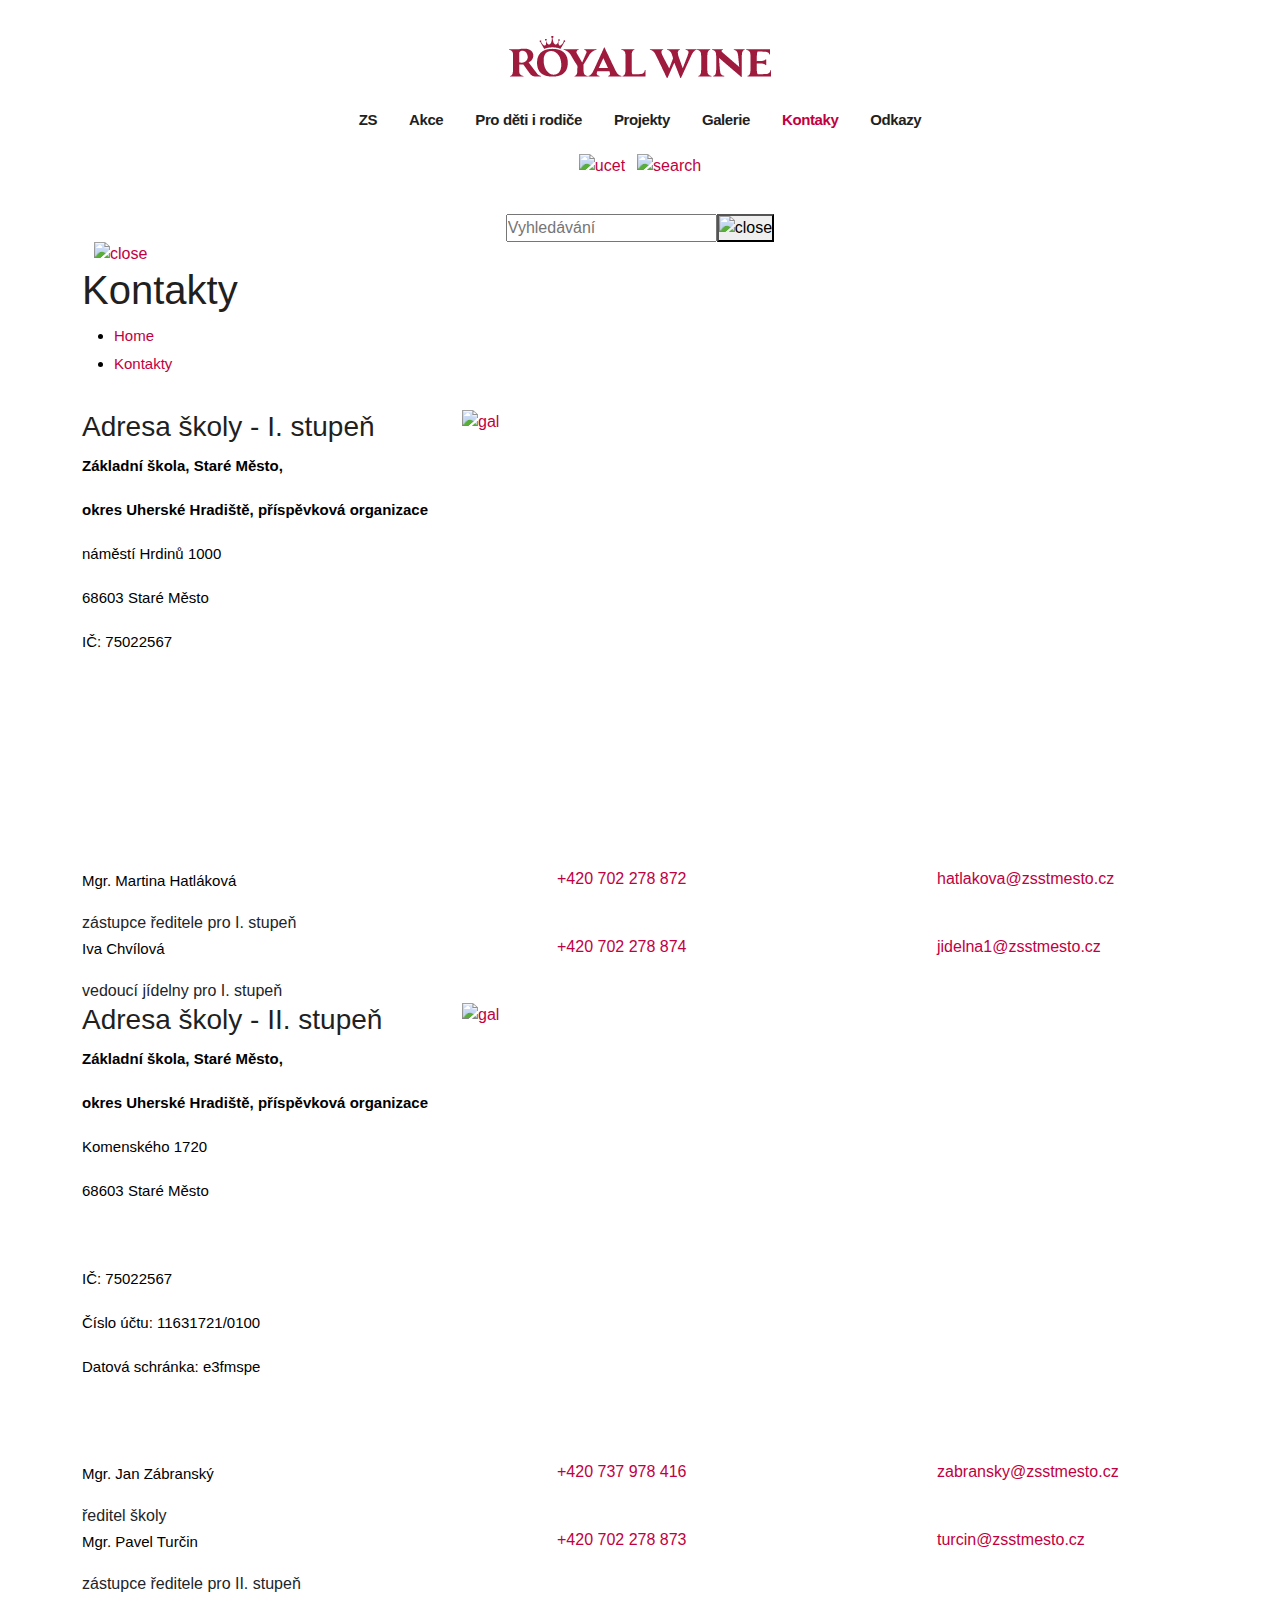
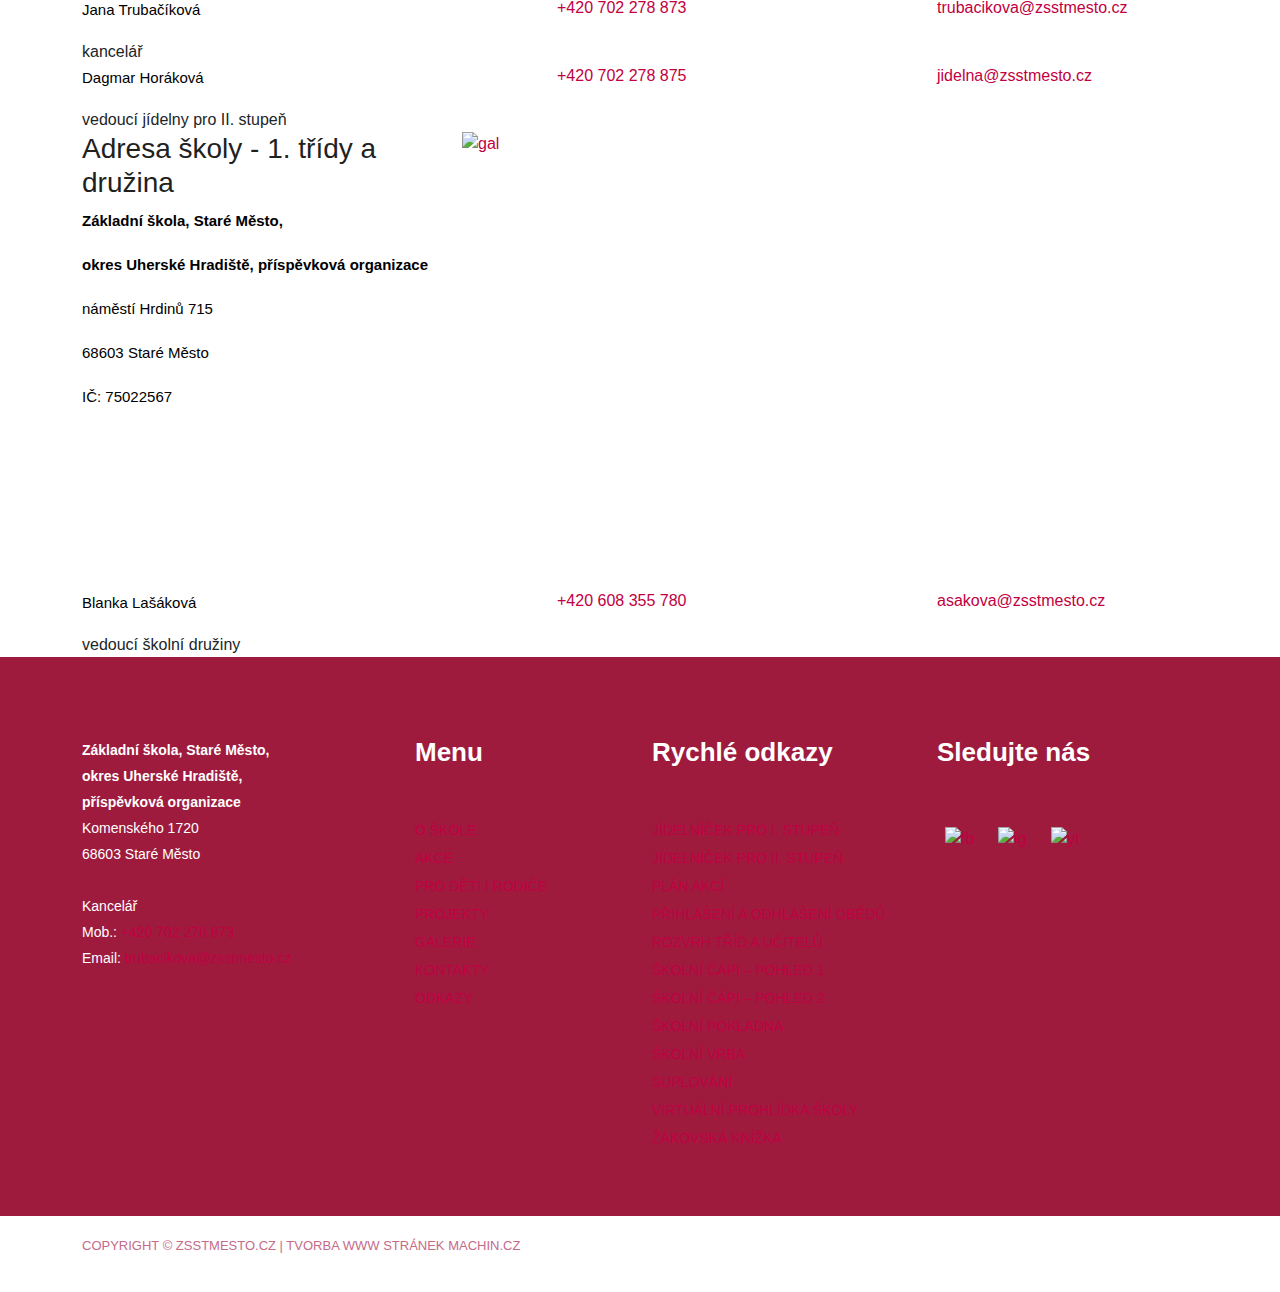
==== contacts.html @ 5ca16a4a "homepage finished" ====
<!DOCTYPE html>
<html lang="cs">
<head>
    <!-- DEFAULTS -->
    <meta charset="UTF-8">
    <meta name="viewport" content="width=device-width, initial-scale=1.0">
    <title>Základní škola Staré Město</title>
    <!-- FONTS -->
    <link rel="preconnect" href="https://fonts.googleapis.com">
    <link rel="preconnect" href="https://fonts.gstatic.com" crossorigin>
    <link href="https://fonts.googleapis.com/css2?family=Lexend+Deca:wght@300;400;500;600;700;800&display=swap" rel="stylesheet">
    <!-- STYLE -->
    <link rel="stylesheet" href="css/bootstrap.min.css">
    <link rel="stylesheet" href="css/owl.carousel.min.css">
    <link rel="stylesheet" href="css/owl.theme.default.min.css">
    <link rel="stylesheet" href="css/fancybox.css"> 
    <link rel="stylesheet" href="scss/main.css">
    <link rel="stylesheet" href="css/style.css">
</head>
<body>

    <div class="header position-relative">
        <div class="container">
            <nav class="header-nav navbar navbar-expand-lg navbar-light">
                <a class="header-logo" href="#">
                    <img src="img/logo.png" alt="logo" class="img-fluid">
                </a>
                <button class="navbar-toggler" type="button" data-bs-toggle="collapse" data-bs-target="#nav" aria-controls="nav" aria-expanded="false" aria-label="Toggle navigation">
                    <span class="navbar-toggler-icon"></span>
                </button>
                <div class="collapse navbar-collapse" id="nav">
                    <ul class="navbar-nav">
                        <li class="nav-item">
                            <a class="nav-link" href="#">ZS</a>
                        </li>
                        <li class="nav-item">
                            <a class="nav-link" href="#">Akce</a>
                        </li>
                        <li class="nav-item dropdown-hover">
                            <a class="nav-link" href="#">Pro děti i rodiče</a>
                            <div class="dropdown-hover-menu">
                                <div class="position-relative d-flex flex-column">
                                    <a class="dropdown-hover-item" href="#">Připravované akce</a>
                                    <a class="dropdown-hover-item" href="#">Informace a formuláře</a>
                                    <a class="dropdown-hover-item" href="#">Rozvrhy a suplování</a>
                                    <a class="dropdown-hover-item" href="#">Časopis</a>    
                                </div>
                            </div>
                        </li>
                        <li class="nav-item">
                            <a class="nav-link" href="#">Projekty</a>
                        </li>
                        <li class="nav-item">
                            <a class="nav-link" href="#">Galerie</a>
                        </li>
                        <li class="nav-item active">
                            <a class="nav-link" href="#">Kontaky</a>
                        </li>
                        <li class="nav-item">
                            <a class="nav-link" href="#">Odkazy</a>
                        </li>
                        <li class="nav-item header-buttons d-lg-none">
                            <div class="d-flex m-auto">
                                <a href="#" class="header-buttons-item">
                                    <img src="img/icon-account-red.png" alt="ucet">
                                </a>
                                <a href="#" class="header-buttons-item">
                                    <img src="img/icon-search-red.png" alt="search">
                                </a>
                            </div>
                        </li>
                    </ul>
                </div>
                <div class="header-buttons d-none d-lg-block">
                    <div class="d-flex">
                        <a href="#" class="header-buttons-item">
                            <img src="img/icon-account-red.png" alt="ucet">
                        </a>
                        <a href="#" class="header-buttons-item">
                            <img src="img/icon-search-red.png" alt="search">
                        </a>
                    </div>
                </div>
            </nav>
            <div class="header-search">
                <div class="container">
                    <div class="w-fit m-auto d-flex">
                        <input type="text" class="header-search-input" placeholder="Vyhledávání">
                        <button class="header-search-submit"><img src="img/icon-search-red.png" alt="close"></button>  
                    </div>
                    <a href="#" class="header-search-close"><img src="img/icon-close-red.png" alt="close"></a>
                </div>
            </div>
        </div>
    </div>

    <div class="breadcrumb">
        <div class="container">
            <h1>Kontakty</h1>
            <ul>
                <li>
                    <a href="">Home</a>
                </li>
                <li>
                    <a href="">Kontakty</a>
                </li>
            </ul>    
        </div>
    </div>

    <div class="subpage p-0">
        <div class="contacts">
            <div class="contacts-box contacts-box-header">
                <div class="container">
                    <div class="row">
                        <div class="col-12 col-md-6 col-xl-4">
                            <h3>Adresa školy - I. stupeň</h3>
                            <p><b>Základní škola, Staré Město,</b></p>
                            <p><b>okres Uherské Hradiště, příspěvková organizace</b></p>
                            <p>náměstí Hrdinů 1000</p>
                            <p>68603 Staré Město</p>
                            <p>IČ: 75022567</p>
                        </div>
                        <div class="col-12 col-md-6 col-xl-4 mt-5 mt-md-0">
                            <a href="img/header-photo3.png" data-fancybox="homepage-gal" class="fancybox">
                                <img src="img/header-photo3.png" alt="gal" class="img-fluid">
                            </a>
                        </div>
                        <div class="col-12 col-xl-4 mt-4 mt-md-5 mt-xl-0">
                            <iframe src="https://www.google.com/maps/embed?pb=!1m18!1m12!1m3!1d2614.195113807264!2d17.465346915681632!3d49.0639257793082!2m3!1f0!2f0!3f0!3m2!1i1024!2i768!4f13.1!3m3!1m2!1s0x47131448e5615b4f%3A0x594d635f7e4efd0b!2sRostislavova+1265%2C+686+01+Uhersk%C3%A9+Hradi%C5%A1t%C4%9B!5e0!3m2!1scs!2scz!4v1490945412291" width="100%" height="450" frameborder="0" style="border:0" allowfullscreen></iframe>
                        </div>
                    </div>
                </div>
            </div>
            <div class="contacts-box contacts-box-body">
                <div class="container">
                    <div class="contacts-box-contact">
                        <div class="row">
                            <div class="col-12 col-xl-5 mb-1 mb-xl-0">
                                <p>Mgr. Martina Hatláková</p>
                                <span>zástupce ředitele pro I. stupeň</span>    
                            </div>
                            <div class="col-12 col-xl-4">
                                <a href="#" class="contacts-box-tel">+420 702 278 872</a>
                            </div>
                            <div class="col-12 col-xl-3">
                                <a href="#" class="contacts-box-mail">hatlakova@zsstmesto.cz</a>
                            </div>
                        </div>    
                    </div>
                    <div class="contacts-box-contact">
                        <div class="row">
                            <div class="col-12 col-xl-5 mb-1 mb-xl-0">
                                <p>Iva Chvílová</p>
                                <span>vedoucí jídelny pro I. stupeň</span>    
                            </div>
                            <div class="col-12 col-xl-4">
                                <a href="#" class="contacts-box-tel">+420 702 278 874</a>
                            </div>
                            <div class="col-12 col-xl-3">
                                <a href="#" class="contacts-box-mail">jidelna1@zsstmesto.cz</a>
                            </div>
                        </div>    
                    </div>
                </div>
            </div>
            <div class="contacts-box contacts-box-header">
                <div class="container">
                    <div class="row">
                        <div class="col-12 col-md-6 col-xl-4">
                            <h3>Adresa školy - II. stupeň</h3>
                            <p><b>Základní škola, Staré Město,</b></p>
                            <p><b>okres Uherské Hradiště, příspěvková organizace</b></p>
                            <p>Komenského 1720</p>
                            <p>68603 Staré Město</p>
                            <p>&nbsp;</p>
                            <p>IČ: 75022567</p>
                            <p>Číslo účtu: 11631721/0100</p>
                            <p>Datová schránka: e3fmspe</p>
                        </div>
                        <div class="col-12 col-md-6 col-xl-4 mt-5 mt-md-0">
                            <a href="img/header-photo1.png" data-fancybox="homepage-gal" class="fancybox">
                                <img src="img/header-photo1.png" alt="gal" class="img-fluid">
                            </a>
                        </div>
                        <div class="col-12 col-xl-4 mt-4 mt-md-5 mt-xl-0">
                            <iframe src="https://www.google.com/maps/embed?pb=!1m18!1m12!1m3!1d2614.195113807264!2d17.465346915681632!3d49.0639257793082!2m3!1f0!2f0!3f0!3m2!1i1024!2i768!4f13.1!3m3!1m2!1s0x47131448e5615b4f%3A0x594d635f7e4efd0b!2sRostislavova+1265%2C+686+01+Uhersk%C3%A9+Hradi%C5%A1t%C4%9B!5e0!3m2!1scs!2scz!4v1490945412291" width="100%" height="450" frameborder="0" style="border:0" allowfullscreen></iframe>
                        </div>
                    </div>
                </div>
            </div>
            <div class="contacts-box contacts-box-body">
                <div class="container">
                    <div class="contacts-box-contact">
                        <div class="row">
                            <div class="col-12 col-xl-5 mb-1 mb-xl-0">
                                <p>Mgr. Jan Zábranský</p>
                                <span>ředitel školy</span>    
                            </div>
                            <div class="col-12 col-xl-4">
                                <a href="#" class="contacts-box-tel">+420 737 978 416</a>
                            </div>
                            <div class="col-12 col-xl-3">
                                <a href="#" class="contacts-box-mail">zabransky@zsstmesto.cz</a>
                            </div>
                        </div>    
                    </div>
                    <div class="contacts-box-contact">
                        <div class="row">
                            <div class="col-12 col-xl-5 mb-1 mb-xl-0">
                                <p>Mgr. Pavel Turčin</p>
                                <span>zástupce ředitele pro II. stupeň</span>    
                            </div>
                            <div class="col-12 col-xl-4">
                                <a href="#" class="contacts-box-tel">+420 702 278 873</a>
                            </div>
                            <div class="col-12 col-xl-3">
                                <a href="#" class="contacts-box-mail">turcin@zsstmesto.cz</a>
                            </div>
                        </div>    
                    </div>
                    <div class="contacts-box-contact">
                        <div class="row">
                            <div class="col-12 col-xl-5 mb-1 mb-xl-0">
                                <p>Jana Trubačíková</p>
                                <span>kancelář</span>    
                            </div>
                            <div class="col-12 col-xl-4">
                                <a href="#" class="contacts-box-tel">+420 702 278 873</a>
                            </div>
                            <div class="col-12 col-xl-3">
                                <a href="#" class="contacts-box-mail">trubacikova@zsstmesto.cz</a>
                            </div>
                        </div>    
                    </div>
                    <div class="contacts-box-contact">
                        <div class="row">
                            <div class="col-12 col-xl-5 mb-1 mb-xl-0">
                                <p>Dagmar Horáková</p>
                                <span>vedoucí jídelny pro II. stupeň</span>    
                            </div>
                            <div class="col-12 col-xl-4">
                                <a href="#" class="contacts-box-tel">+420 702 278 875</a>
                            </div>
                            <div class="col-12 col-xl-3">
                                <a href="#" class="contacts-box-mail">jidelna@zsstmesto.cz</a>
                            </div>
                        </div>    
                    </div>
                </div>
            </div>
            <div class="contacts-box contacts-box-header">
                <div class="container">
                    <div class="row">
                        <div class="col-12 col-md-6 col-xl-4">
                            <h3>Adresa školy - 1. třídy a družina</h3>
                            <p><b>Základní škola, Staré Město,</b></p>
                            <p><b>okres Uherské Hradiště, příspěvková organizace</b></p>
                            <p>náměstí Hrdinů 715</p>
                            <p>68603 Staré Město</p>
                            <p>IČ: 75022567</p>
                        </div>
                        <div class="col-12 col-md-6 col-xl-4 mt-5 mt-md-0">
                            <a href="img/header-photo2.png" data-fancybox="homepage-gal" class="fancybox">
                                <img src="img/header-photo2.png" alt="gal" class="img-fluid">
                            </a>
                        </div>
                        <div class="col-12 col-xl-4 mt-4 mt-md-5 mt-xl-0">
                            <iframe src="https://www.google.com/maps/embed?pb=!1m18!1m12!1m3!1d2614.195113807264!2d17.465346915681632!3d49.0639257793082!2m3!1f0!2f0!3f0!3m2!1i1024!2i768!4f13.1!3m3!1m2!1s0x47131448e5615b4f%3A0x594d635f7e4efd0b!2sRostislavova+1265%2C+686+01+Uhersk%C3%A9+Hradi%C5%A1t%C4%9B!5e0!3m2!1scs!2scz!4v1490945412291" width="100%" height="450" frameborder="0" style="border:0" allowfullscreen></iframe>
                        </div>
                    </div>
                </div>
            </div>
            <div class="contacts-box contacts-box-body">
                <div class="container">
                    <div class="contacts-box-contact">
                        <div class="row">
                            <div class="col-12 col-xl-5 mb-1 mb-xl-0">
                                <p>Blanka Lašáková</p>
                                <span>vedoucí školní družiny</span>    
                            </div>
                            <div class="col-12 col-xl-4">
                                <a href="#" class="contacts-box-tel">+420 608 355 780</a>
                            </div>
                            <div class="col-12 col-xl-3">
                                <a href="#" class="contacts-box-mail">asakova@zsstmesto.cz</a>
                            </div>
                        </div>    
                    </div>
                </div>
            </div>
        </div>
    </div>

    <div class="footer">
        <div class="container">
            <div class="row">
                <div class="col-12 col-md-6 col-xl-3">
                    <div class="footer-address">
                        <div class="footer-address-pin">
                            <p><strong>Základní škola, Staré Město,</strong></p>
                            <p><strong>okres Uherské Hradiště, </strong></p>
                            <p><strong>příspěvková organizace</strong></p>
                            <p>Komenského 1720</p>
                            <p>68603 Staré Město</p>
                            <p>&nbsp;</p>
                            <p>Kancelář</p>
                        </div>
                        <div class="footer-address-tel">
                            <p>Mob.: <a href="#">+420 702 278 873</a></p>
                        </div>
                        <div class="footer-address-mail">
                            <p>Email: <a href="#">trubacikova@zsstmesto.cz</a></p>
                        </div>
                    </div>
                </div>
                <div class="col-12 col-md-6 col-xl-3 mt-5 mt-md-0">
                    <div class="footer-menu ps-xl-5">
                        <h3>Menu</h3>
                        <ul>
                            <li>
                                <a href="#">O ŠKOLE</a>
                            </li>
                            <li>
                                <a href="#">AKCE</a>
                            </li>
                            <li>
                                <a href="#">PRO DĚTI I RODIČE</a>
                            </li>
                            <li>
                                <a href="#">PROJEKTY</a>
                            </li>
                            <li>
                                <a href="#">GALERIE</a>
                            </li>
                            <li>
                                <a href="#">KONTAKTY</a>
                            </li>
                            <li>
                                <a href="#">ODKAZY</a>
                            </li>
                        </ul>
                    </div>
                </div>
                <div class="col-12 col-md-6 col-xl-3 mt-5 mt-xl-0">
                    <div class="footer-menu">
                        <h3>Rychlé odkazy</h3>
                        <ul>
                            <li>
                                <a href="#">Jídelníček pro I. stupeň</a>
                            </li>
                            <li>
                                <a href="#">Jídelníček pro II. stupeň</a>
                            </li>
                            <li>
                                <a href="#">Plán akcí</a>
                            </li>
                            <li>
                                <a href="#">Přihlášení a odhlášení obědů</a>
                            </li>
                            <li>
                                <a href="#">Rozvrh tříd a učitelů</a>
                            </li>
                            <li>
                                <a href="#">Školní čápi – pohled 1</a>
                            </li>
                            <li>
                                <a href="#">Školní čápi – pohled 2</a>
                            </li>
                            <li>
                                <a href="#">Školní pokladna</a>
                            </li>
                            <li>
                                <a href="#">Školní vrba</a>
                            </li>
                            <li>
                                <a href="#">Suplování</a>
                            </li>
                            <li>
                                <a href="#">Virtuální prohlídka školy</a>
                            </li>
                            <li>
                                <a href="#">Žákovská knížka</a>
                            </li>
                        </ul>
                    </div>
                </div>
                <div class="col-12 col-md-6 col-xl-3 mt-5 mt-xl-0">
                    <h3>Sledujte nás</h3>
                    <div class="footer-socials">
                        <a href="#">
                            <img src="img/icon-facebook-red.png" alt="fb">
                        </a>
                        <a href="#">
                            <img src="img/icon-twitter-red.png" alt="ig">
                        </a>
                        <a href="#">
                            <img src="img/icon-youtube-red.png" alt="yt">
                        </a>
                    </div>    
                </div>
            </div>
        </div>
    </div>

    <div class="copyright">
        <div class="container">
            <p>COPYRIGHT © zsstmesto.cz | TVORBA WWW STRÁNEK <a href="https://machin.cz/">MACHIN.CZ</a></p>
        </div>
    </div>
    
    <script src="js/jquery-3.6.1.min.js"></script>
    <script src="js/popper.min.js"></script>
    <script src="js/bootstrap.min.js"></script>
    <script src="js/fancybox.umd.js"></script>
    <script src="js/owl.carousel.min.js"></script>
    <script src="js/javascript.js"></script>
</body>
</html>
---- scss/main.css ----
* {
  font-family: 'Poppins', sans-serif;
  box-sizing: border-box;
  margin: 0;
  padding: 0;
}

html, body {
  height: 100%;
}

img, picture, video, canvas, svg {
  display: block;
  max-width: 100%;
  height: auto;
}

body {
  overflow-x: hidden;
}

body {
  background-color: #fff;
}

a {
  text-decoration: none;
  color: #c10041;
}

a:hover {
  text-decoration: underline;
  color: #c10041;
}

h1, h2, h3, h4, h5, h6 {
  color: #221f1f;
}

p, ul, ol {
  color: #000;
  font-size: 15px;
  line-height: 28px;
  font-weight: 400;
}

input, textarea {
  outline: none;
  box-shadow: none;
}

.w-fit {
  width: fit-content;
  width: -moz-fit-content;
}

.navbar-toggler {
  border: none !important;
  box-shadow: none !important;
  outline: none !important;
}

.owl-carousel .owl-nav button {
  background: none !important;
  border: none !important;
  box-shadow: none !important;
  outline: none !important;
}

.header {
  background-color: #fff;
}

@media (min-width: 1600px) {
  .header-logo {
    margin-right: 2rem;
  }
}

@media (max-width: 1600px) {
  .header-logo {
    margin-bottom: .5rem;
  }
}

.header-nav {
  padding: 2.25rem 0;
  width: 100%;
}

@media (max-width: 1600px) {
  .header-nav {
    flex-wrap: wrap;
    display: flex;
    justify-content: center;
    align-items: center;
  }
}

@media (max-width: 993px) {
  .header-nav {
    justify-content: space-between;
  }
}

@media (max-width: 576px) {
  .header-nav {
    padding: 1rem 0;
  }
}

@media (max-width: 993px) {
  .header .navbar-toggler {
    padding-right: 0;
  }
}

.header #nav .navbar-nav {
  margin: 0 0 0 auto;
  display: flex;
  justify-content: flex-end;
  flex-wrap: wrap;
  align-items: center;
}

@media (max-width: 1600px) {
  .header #nav .navbar-nav {
    margin: 0 auto;
  }
}

@media (max-width: 993px) {
  .header #nav .navbar-nav {
    text-align: center;
  }
}

@media (max-width: 768px) {
  .header #nav .nav-item {
    width: 100%;
  }
}

.header #nav .nav-item .dropdown-hover {
  position: relative;
}

.header #nav .nav-item .dropdown-hover-menu {
  position: absolute;
  display: none;
  z-index: 1000;
  margin-left: 1rem;
  padding-top: .5rem;
}

@media (max-width: 993px) {
  .header #nav .nav-item .dropdown-hover-menu {
    margin-left: 0;
    margin-bottom: .5rem;
  }
}

.header #nav .nav-item .dropdown-hover-menu > div {
  padding: 1.5rem 1.75rem;
  background-color: #f5f5f5;
}

.header #nav .nav-item .dropdown-hover-menu > div::before {
  content: "";
  background-image: url("../img/dropdown-triangle.png");
  background-repeat: no-repeat;
  background-position: center center;
  width: 21px;
  height: 11px;
  position: absolute;
  display: block;
  top: -11px;
  left: 10px;
}

@media (max-width: 993px) {
  .header #nav .nav-item .dropdown-hover-menu > div::before {
    left: 50%;
    transform: translateX(-50%);
  }
}

@media (max-width: 993px) {
  .header #nav .nav-item .dropdown-hover-menu {
    position: unset;
    text-align: center;
  }
}

.header #nav .nav-item .dropdown-hover-item {
  color: #221f1f;
  transition-duration: 0.1s;
  font-size: 14px;
  font-weight: 600;
}

.header #nav .nav-item .dropdown-hover-item:hover {
  color: #c10041;
  text-decoration: none;
}

@media (max-width: 993px) {
  .header #nav .nav-item .dropdown-hover-item {
    line-height: 32px;
  }
}

.header #nav .nav-item .nav-link {
  color: #221f1f;
  font-size: 15px;
  font-weight: 700;
  padding: 0.5rem 1rem;
  text-decoration: none;
  letter-spacing: -0.025rem;
}

@media (max-width: 993px) {
  .header #nav .nav-item .nav-link {
    margin-right: 0;
    padding: 0.4rem 0;
  }
}

.header #nav .nav-item.active .nav-link, .header #nav .nav-item .nav-link:hover {
  color: #c10041;
}

.header #nav .nav-item.header__button {
  display: none;
}

.header #nav .nav-item.header__button a {
  width: 100%;
}

@media (max-width: 1600px) {
  .header #nav .nav-item.header__button {
    display: block;
  }
}

.header #nav .nav-item.header__contact {
  display: none;
}

@media (max-width: 993px) {
  .header #nav .nav-item.header__contact {
    display: flex;
  }
}

@media (max-width: 1600px) {
  .header #nav {
    padding-left: 0rem;
    padding: 0.75rem 0;
    width: 100%;
    justify-content: center;
  }
}

@media (max-width: 993px) {
  .header #nav {
    padding: 1.25rem 0;
  }
}

.header-contact {
  display: flex;
  align-items: center;
  margin-right: 3rem;
}

.header-contact-icon {
  background-color: #c10041;
  border-radius: 50%;
  aspect-ratio: 1/1;
  width: 45px;
  display: flex;
  justify-content: center;
  align-items: center;
  margin-right: 1rem;
  height: 100%;
}

.header-contact-tel {
  color: #000;
  font-size: 18px;
  font-weight: 700;
  display: block;
  text-align: left;
  line-height: 26px;
}

.header-contact-tel:hover {
  color: #000;
}

.header-contact-mail {
  font-size: 14px;
  display: block;
  color: #9e1b3e;
  text-transform: uppercase;
  font-weight: 500;
  line-height: 26px;
}

@media (max-width: 576px) {
  .header-contact {
    margin-right: 0;
    margin-bottom: 1rem;
  }
}

.header-buttons {
  white-space: nowrap;
  margin-left: 3rem;
}

@media (max-width: 1600px) {
  .header-buttons {
    margin-left: 0;
  }
}

@media (max-width: 993px) {
  .header-buttons {
    margin-top: 1.5rem;
  }
  .header-buttons > div {
    justify-content: center;
  }
}

.header-buttons-item {
  transition-duration: 0.1s;
}

.header-buttons-item:not(:last-child) {
  margin-right: 0.75rem;
}

.header__contact {
  display: flex;
  justify-content: center;
  align-items: flex-start;
  flex-direction: column;
  padding: 0.25rem 0;
}

.header__contact-title {
  color: #000;
  font-size: 13px;
  font-weight: 500;
}

.header__contact-phone {
  font-weight: 600;
  font-size: 16px;
  color: #c10041;
}

@media (max-width: 993px) {
  .header__contact {
    margin: .5rem 0 0 0;
    padding: 0;
  }
}

.header__subpage {
  background-image: url("../img/subpage-bg.png");
  background-position: center center;
  background-repeat: no-repeat;
  background-size: cover;
}

.header__breadcrumb {
  background-image: url("../img/bg-subpage.png");
  background-repeat: no-repeat;
  background-size: cover;
  padding: 2.5rem 0 6rem;
}

@media (max-width: 576px) {
  .header__breadcrumb {
    background-image: url("../img/bg-subpageMobile.png");
    background-repeat: no-repeat;
    background-size: cover;
    padding: 2.5rem 0 2.5rem;
  }
}

.header__breadcrumb h1 {
  font-size: 24px;
  font-weight: 600;
  letter-spacing: -0.5px;
  color: #fff;
  text-align: center;
}

@media (min-width: 576px) {
  .header__breadcrumb h1 {
    display: none;
  }
}

.header__breadcrumb ul {
  display: flex;
  justify-content: flex-start;
  list-style: none;
  width: fit-content;
  width: -moz-fit-content;
}

@media (max-width: 576px) {
  .header__breadcrumb ul {
    display: none;
  }
}

.header__breadcrumb ul li a {
  font-weight: 400;
  font-size: 13px;
  color: #fff;
}

.header__breadcrumb ul li:not(:last-of-type) a {
  background-image: url("../img/arrow-breadcrumb.png");
  padding-right: 2.25rem;
  background-repeat: no-repeat;
  background-position: right 8px center;
}

.header__breadcrumb ul li:last-of-type a {
  font-weight: 500;
}

.button-grey {
  display: block;
  border-radius: 25px;
  border: 2px solid #efefef;
  background-color: #efefef;
  color: #221f1f;
  font-size: 14px;
  font-weight: 600;
  padding: 0.75rem 1.5rem 0.75rem 1.5rem;
  width: fit-content;
  width: -moz-fit-content;
  transition-duration: 0.1s;
}

.button-grey:hover {
  background-color: #fff;
  text-decoration: none;
}

.button-arrow-pink {
  padding: 0.75rem 4rem 0.75rem 1.5rem;
  background-image: url("../img/arrow-right-pink.png");
  background-repeat: no-repeat;
  background-position: right 1.5rem center;
}

.button-grey-bordered {
  display: block;
  border-radius: 25px;
  border: 2px solid #fff;
  color: #fff;
  background-color: transparent;
  font-size: 14px;
  font-weight: 600;
  padding: 0.95rem 1.5rem;
  width: fit-content;
  width: -moz-fit-content;
}

.button-grey-bordered:hover {
  background-color: #fff;
  color: #c10041;
  text-decoration: none;
}

.button-red {
  display: block;
  border-radius: 25px;
  border: 2px solid #c10041;
  color: #fff;
  background-color: #c10041;
  font-size: 14px;
  font-weight: 500;
  padding: 0.75rem 1.5rem 0.75rem 1.5rem;
  width: fit-content;
  width: -moz-fit-content;
  transition-duration: 0.1s;
}

.button-red:hover {
  background-color: #fff;
  color: #c10041;
  text-decoration: none;
}

.button-arrow-red {
  padding: 0.75rem 5.25rem 0.75rem 1.5rem;
  background-image: url("../img/arrow-rightLong-white.png");
  background-repeat: no-repeat;
  background-position: right 1.5rem center;
}

.button-arrow-red:hover {
  background-image: url("../img/arrow-rightLong-darkRed.png");
}

.button-red-default:hover {
  background-color: #c10041;
  color: #fff;
  background-image: url("../img/arrow-rightLong-white.png");
  padding: 0.75rem 6rem 0.75rem 1.5rem;
}

@media (max-width: 768px) {
  .button-white {
    margin: 0 auto;
  }
}

.banner {
  background-repeat: no-repeat;
  background-size: cover;
}

.banner .owl-item img {
  filter: brightness(0.9);
}

@media (max-width: 1200px) {
  .banner .owl-item img {
    height: 450px;
    object-fit: cover;
  }
}

.banner-text {
  position: absolute;
  top: 0;
  bottom: 0;
  left: 0;
  right: 0;
  width: 100%;
  z-index: 99999;
  height: 100%;
  display: flex;
  flex-direction: column;
  justify-content: center;
}

.banner-text h2 {
  color: #fff;
  text-transform: uppercase;
  font-size: 60px;
  font-weight: 600;
  margin-bottom: 2rem;
}

@media (max-width: 1200px) {
  .banner-text h2 {
    font-size: 48px;
    margin-bottom: 1.25rem;
  }
}

@media (max-width: 768px) {
  .banner-text h2 {
    font-size: 34px;
    margin-bottom: 1rem;
  }
}

.banner-text p {
  font-size: 19px;
  line-height: 30px;
  color: #fff;
  max-width: 70%;
  margin-bottom: 0rem;
  font-weight: 400;
}

@media (max-width: 993px) {
  .banner-text p {
    font-size: 17px;
    line-height: 28px;
    max-width: 100%;
  }
}

.banner-text a {
  margin-top: 3rem;
}

@media (max-width: 1200px) {
  .banner-text a {
    margin-top: 2rem;
  }
}

.section {
  padding: 6.25rem 0 7.25rem;
}

@media (max-width: 993px) {
  .section {
    padding: 4rem 0 4rem;
  }
}

@media (max-width: 768px) {
  .section {
    padding: 3rem 0 3rem;
  }
}

.section-title {
  margin-bottom: 4.75rem;
}

@media (max-width: 768px) {
  .section-title {
    margin-bottom: 3rem;
  }
}

.section-title h2 {
  font-size: 36px;
  line-height: 60px;
  font-weight: 600;
  margin-bottom: 0rem;
  text-align: center;
}

@media (max-width: 576px) {
  .section-title h2 {
    margin-bottom: 1rem !important;
  }
}

@media (max-width: 768px) {
  .services-content .col-12:last-child > div {
    margin-bottom: 0;
  }
}

.services-content {
  margin: 0 10rem;
}

@media (max-width: 1600px) {
  .services-content {
    margin: 0 5rem;
  }
}

@media (max-width: 993px) {
  .services-content {
    margin: 0;
  }
}

.services-item {
  display: flex;
  flex-direction: column;
  align-items: center;
  justify-content: space-between;
  height: 100%;
  margin: 0 2rem 1rem;
}

@media (max-width: 993px) {
  .services-item {
    margin: 0;
  }
}

@media (max-width: 768px) {
  .services-item {
    margin-bottom: 1rem;
    justify-content: flex-start;
    height: auto;
    margin-bottom: 3rem;
  }
}

.services-icon {
  border: 2px solid #9e1b3e;
  border-radius: 50%;
  width: 135px;
  aspect-ratio: 1/1;
  margin-bottom: 2rem;
  display: flex;
  justify-content: center;
  align-items: center;
}

.services-title {
  color: #221f1f;
  font-size: 24px;
  font-weight: 700;
  margin-bottom: 1.25rem;
}

.services-count {
  font-size: 45px;
  line-height: 50px;
  font-weight: 500;
  margin-bottom: 0.25rem;
}

@media (max-width: 1600px) {
  .services-count {
    font-size: 35px;
    line-height: 40px;
    margin-bottom: 0;
  }
}

.services-description {
  font-weight: 500;
  margin-bottom: 2rem;
  color: #7a7a7a;
  font-size: 13px;
  line-height: 22px;
  text-align: center;
}

@media (max-width: 768px) {
  text-align: center;
  .button-blue {
    margin: 0 auto;
  }
}

.showcase {
  background-image: url("../img/section-sortiment-bg.png");
  background-repeat: no-repeat;
  background-size: cover;
}

.showcase-textbox {
  display: flex;
  flex-direction: column;
  justify-content: center;
  height: 100%;
}

.showcase-textbox h2 {
  color: #fff;
  font-size: 36px;
  line-height: 48px;
  font-weight: 600;
  max-width: 85%;
  margin-bottom: 1rem;
}

@media (max-width: 993px) {
  .showcase-textbox h2 {
    max-width: 100%;
  }
}

@media (max-width: 768px) {
  .showcase-textbox h2 {
    font-size: 32px;
    line-height: 42px;
  }
}

.showcase-textbox p {
  color: #fff;
  font-size: 18px;
  line-height: 32px;
  max-width: 80%;
  margin-bottom: 1.75rem;
}

@media (max-width: 993px) {
  .showcase-textbox p {
    max-width: 100%;
  }
}

@media (max-width: 768px) {
  .showcase-textbox p {
    font-size: 17px;
    line-height: 30px;
  }
}

.showcase-image {
  max-height: 450px;
}

@media (max-width: 993px) {
  .showcase-image {
    margin-bottom: 2rem;
  }
}

@media (max-width: 768px) {
  .showcase {
    text-align: center;
  }
}

.news {
  background-image: url("../img/bg-news.png");
  background-repeat: no-repeat;
  background-size: cover;
}

.news .section-content {
  margin: 0 2rem;
}

@media (max-width: 993px) {
  .news .section-content {
    margin: 0;
  }
}

.news-more {
  margin: auto;
  margin-top: 4rem;
  color: #221f1f;
  font-weight: 600;
  background-image: url("../img/arrow-rightLong-darkRed.png");
  background-repeat: no-repeat;
  background-position: right 0.25rem center;
  transition-duration: 0.1s;
  padding-right: 4.25rem;
  display: block;
  width: fit-content;
  width: -moz-fit-content;
}

@media (max-width: 768px) {
  .news-more {
    margin-top: 0;
    background-position: center bottom !important;
    transition-duration: 0.1s;
    padding-right: 0;
    padding-bottom: 1.5rem;
    margin-top: 1rem;
  }
}

.news-more span {
  color: #c10041;
  font-weight: 700;
}

.news-more:hover {
  text-decoration: none;
  background-position: right center;
}

.news-box {
  margin-bottom: 3rem;
  background-color: #fff;
  height: calc(100% - 3rem);
  filter: drop-shadow(15.358px 14.322px 6.5px rgba(0, 0, 0, 0.06));
}

@media (max-width: 768px) {
  .news-box {
    margin-bottom: 1.5rem;
    height: auto;
  }
}

.news-box-img {
  width: 100%;
  object-fit: cover;
  height: 235px;
}

@media (max-width: 576px) {
  .news-box-img {
    max-height: 220px;
  }
}

.news-box-date {
  font-size: 12px;
  letter-spacing: 0.025rem;
  color: #7a7a7a;
  line-height: 28px;
  font-weight: 500;
}

@media (max-width: 576px) {
  .news-box-date {
    text-align: center;
  }
}

.news-box-date span {
  color: #000;
}

.news-box-date span::after {
  content: "|";
  margin: 0 0.5rem;
}

.news-box-title {
  margin-top: 0 !important;
  color: #000;
  font-size: 19px;
  display: block;
  font-weight: 700;
  margin-bottom: .5rem !important;
  transition-duration: 0.1s;
}

.news-box-title:hover {
  color: #c10041;
  text-decoration: none;
}

.news-box-desc {
  font-size: 14px;
  color: #7a7a7a;
  line-height: 28px;
  margin-bottom: 0;
  display: inline-block;
}

.news-box-desc-more {
  background-image: url("../img/arrow-rightSmall-darkRed.png");
  background-repeat: no-repeat;
  background-position: left center;
  padding-left: 1rem;
  margin-left: .3rem;
  color: #221f1f;
  font-weight: 600;
}

.news-box-desc-more:hover {
  text-decoration: none !important;
}

.news-body {
  padding: 1.5rem 1.75rem 3rem;
}

@media (max-width: 576px) {
  .news-body {
    max-width: 100%;
  }
}

@media (max-width: 768px) {
  .news {
    text-align: center;
  }
}

.footer {
  padding: 5rem 0 4rem;
  background-color: #9e1b3e;
}

@media (max-width: 1200px) {
  .footer {
    padding: 5.5rem 0 4rem;
  }
}

@media (max-width: 576px) {
  .footer {
    padding: 4rem 0 4rem;
  }
}

.footer h3 {
  color: #fff;
  font-size: 26px;
  font-weight: 600;
  margin-bottom: 3rem;
}

.footer p {
  color: #fff;
  font-size: 14px;
  line-height: 26px;
  margin-bottom: 0;
}

.footer .ourStores img {
  max-height: 256px;
}

@media (max-width: 768px) {
  .footer .ourStores img {
    margin: 0 auto;
  }
}

.footer .ourStores-pin {
  background-image: url("../img/icon-pin-white.png");
  background-repeat: no-repeat;
  background-position: top 5px left;
  padding-left: 2rem;
  margin-top: 1.75rem;
}

@media (max-width: 768px) {
  .footer .ourStores-pin {
    background-position: top center;
    padding-left: 0;
    padding-top: 2.25rem;
    margin-bottom: 2.5rem;
  }
}

.footer-pin {
  background-image: url("../img/icon-pin-pink.png");
  background-repeat: no-repeat;
  background-position: top 5px left;
  padding-left: 3rem;
}

@media (max-width: 993px) {
  .footer-pin {
    margin-top: 2.5rem;
  }
}

@media (max-width: 768px) {
  .footer-pin {
    background-position: top center;
    padding-left: 0;
    margin-top: 0;
    padding-top: 3.5rem;
  }
}

.footer-tel a, .footer-mail a {
  color: #fff;
  font-size: 20px;
  font-weight: 600;
}

.footer-menu ul {
  list-style: none;
  padding: 0;
  margin: 0;
}

.footer-menu ul a {
  font-size: 14px;
  text-transform: uppercase;
}

.footer-socials {
  display: flex;
  align-items: center;
}

@media (max-width: 768px) {
  .footer-socials {
    padding-left: 0;
    justify-content: center;
  }
}

.footer-socials a {
  width: 45px;
  height: 45px;
  border: 2px solid transparent;
  border-radius: 50%;
  transition-duration: 0.1s;
  display: flex;
  justify-content: center;
  align-items: center;
}

.footer-socials a:hover {
  border-color: #fff;
}

.footer-socials a:not(:last-of-type) {
  margin-right: .5rem;
}

@media (max-width: 768px) {
  .footer {
    text-align: center;
  }
}

.copyright {
  padding: 1rem 0 2rem 0;
}

.copyright p {
  color: #c56b89;
  text-transform: uppercase;
  font-size: 13px;
  margin-bottom: 0;
  font-weight: 400;
}

.copyright p a {
  color: #c56b89;
}

@media (min-width: 1600px) {
  .container {
    max-width: 1430px;
    padding-left: 15px;
    padding-right: 15px;
  }
}

.dropdown-hover:hover .dropdown-hover-menu {
  display: block !important;
}
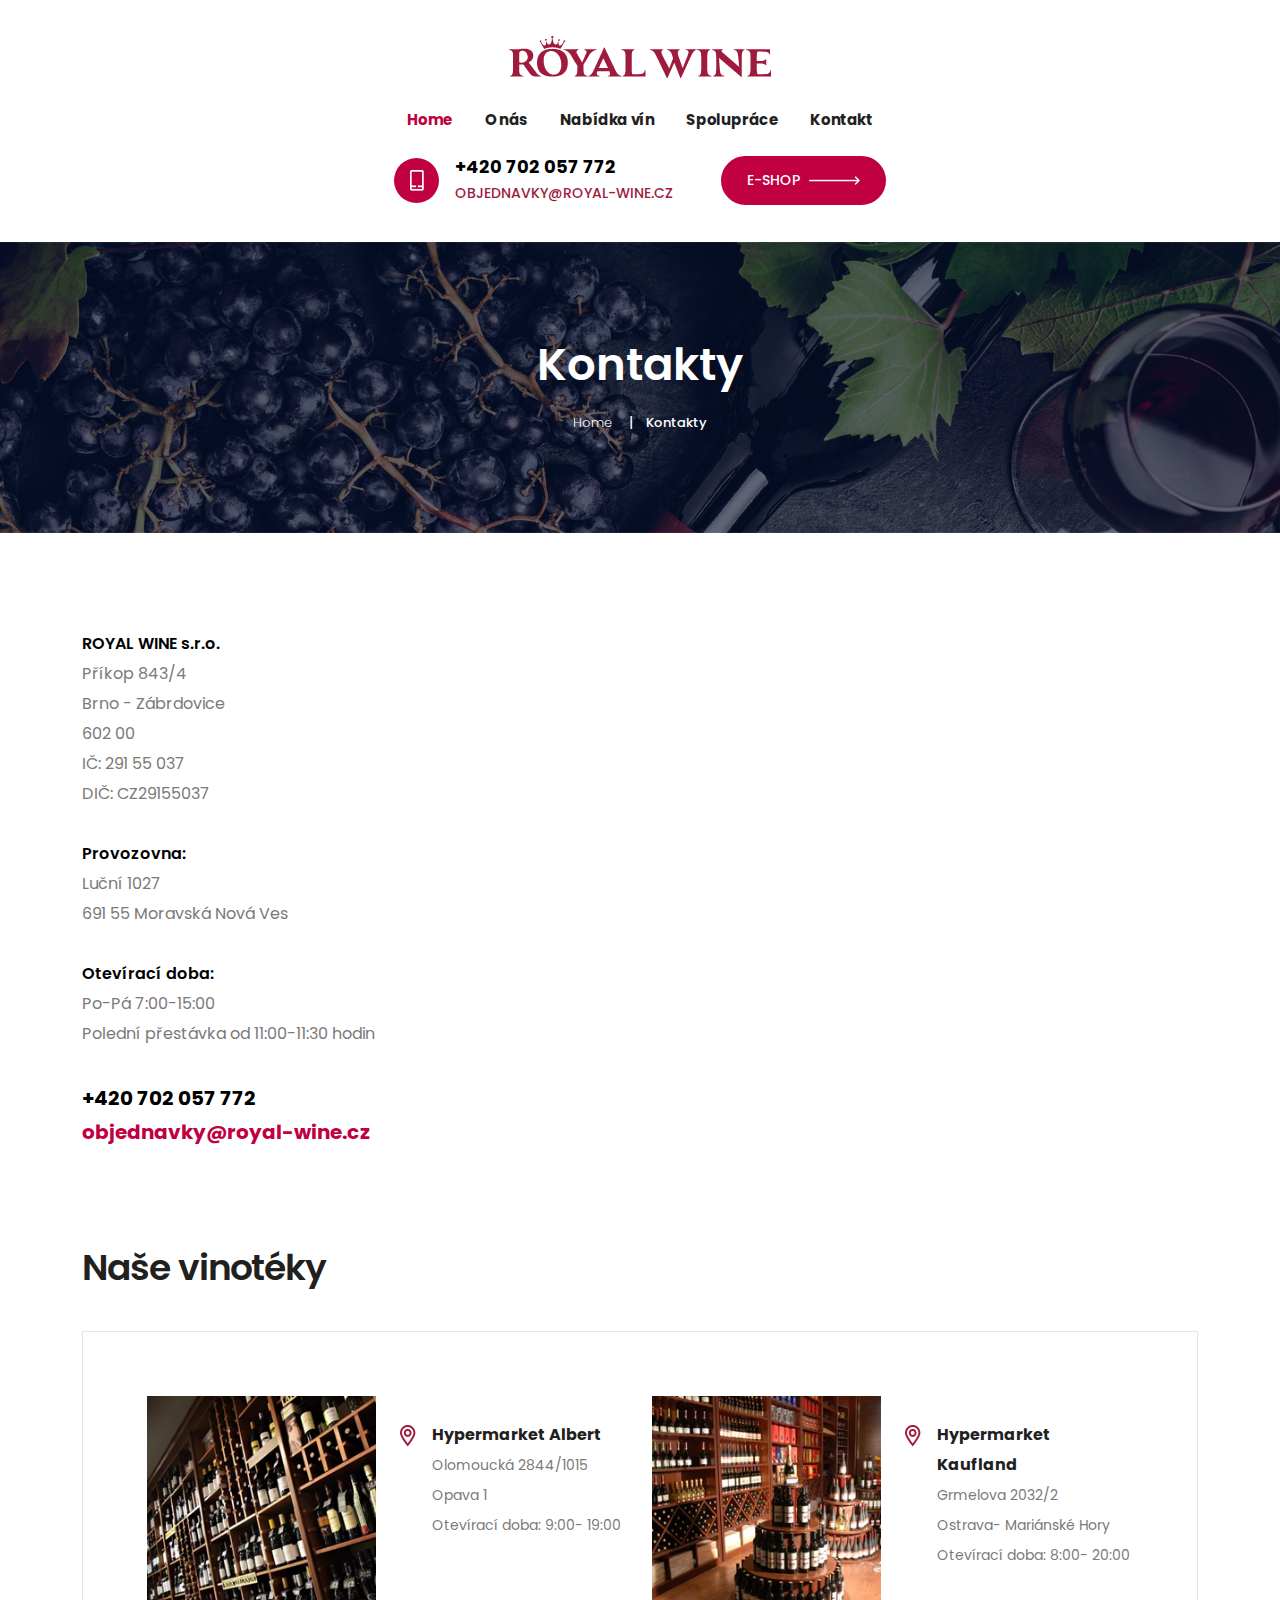
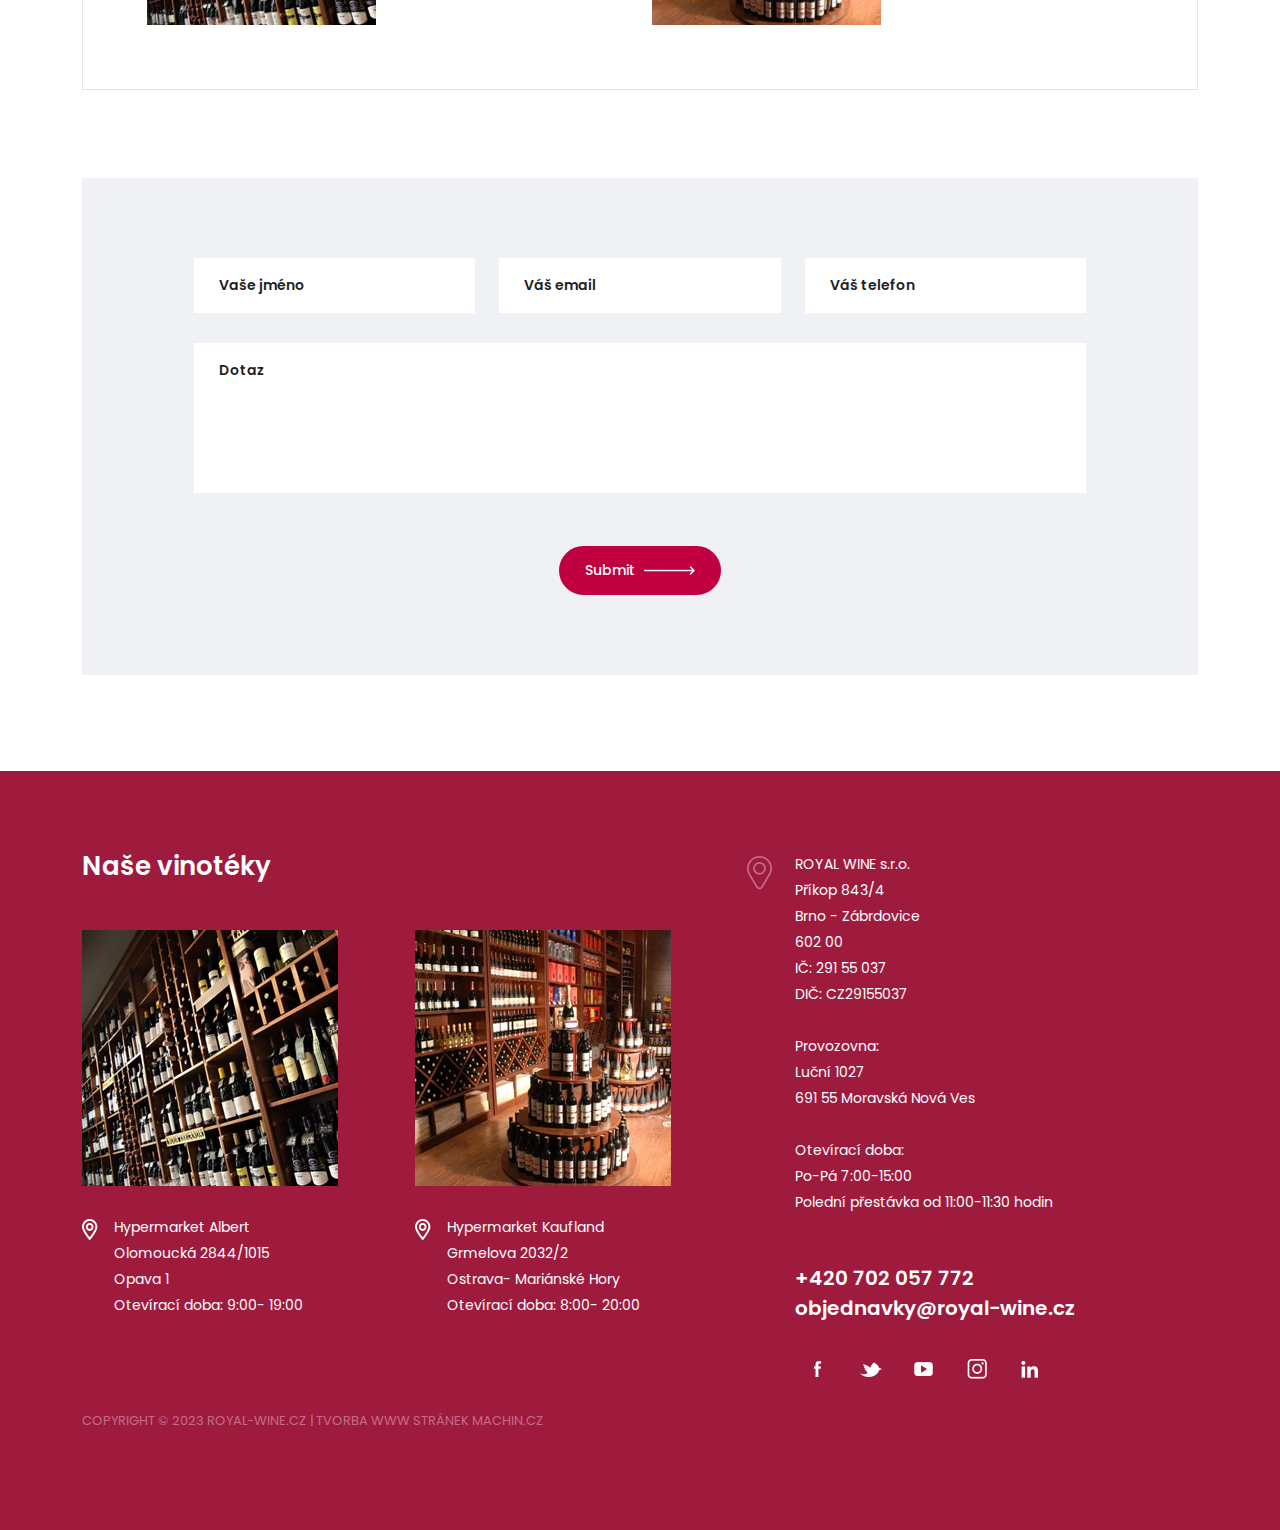
==== commit aa830078: "theme finished" ====
--- a/contacts.html
+++ b/contacts.html
@@ -4,11 +4,11 @@
     <!-- DEFAULTS -->
     <meta charset="UTF-8">
     <meta name="viewport" content="width=device-width, initial-scale=1.0">
-    <title>Základní škola Staré Město</title>
+    <title>Royal wine - kontakt</title>
     <!-- FONTS -->
     <link rel="preconnect" href="https://fonts.googleapis.com">
     <link rel="preconnect" href="https://fonts.gstatic.com" crossorigin>
-    <link href="https://fonts.googleapis.com/css2?family=Lexend+Deca:wght@300;400;500;600;700;800&display=swap" rel="stylesheet">
+    <link href="https://fonts.googleapis.com/css2?family=Poppins:wght@300;400;500;600;700;800&display=swap" rel="stylesheet">
     <!-- STYLE -->
     <link rel="stylesheet" href="css/bootstrap.min.css">
     <link rel="stylesheet" href="css/owl.carousel.min.css">
@@ -22,7 +22,7 @@
     <div class="header position-relative">
         <div class="container">
             <nav class="header-nav navbar navbar-expand-lg navbar-light">
-                <a class="header-logo" href="#">
+                <a class="header-logo mb-2" href="#">
                     <img src="img/logo.png" alt="logo" class="img-fluid">
                 </a>
                 <button class="navbar-toggler" type="button" data-bs-toggle="collapse" data-bs-target="#nav" aria-controls="nav" aria-expanded="false" aria-label="Toggle navigation">
@@ -30,14 +30,11 @@
                 </button>
                 <div class="collapse navbar-collapse" id="nav">
                     <ul class="navbar-nav">
-                        <li class="nav-item">
-                            <a class="nav-link" href="#">ZS</a>
-                        </li>
-                        <li class="nav-item">
-                            <a class="nav-link" href="#">Akce</a>
+                        <li class="nav-item active">
+                            <a class="nav-link" href="#">Home</a>
                         </li>
                         <li class="nav-item dropdown-hover">
-                            <a class="nav-link" href="#">Pro děti i rodiče</a>
+                            <a class="nav-link" href="#">O nás</a>
                             <div class="dropdown-hover-menu">
                                 <div class="position-relative d-flex flex-column">
                                     <a class="dropdown-hover-item" href="#">Připravované akce</a>
@@ -48,49 +45,69 @@
                             </div>
                         </li>
                         <li class="nav-item">
-                            <a class="nav-link" href="#">Projekty</a>
+                            <a class="nav-link" href="#">Nabídka vín</a>
                         </li>
                         <li class="nav-item">
-                            <a class="nav-link" href="#">Galerie</a>
-                        </li>
-                        <li class="nav-item active">
-                            <a class="nav-link" href="#">Kontaky</a>
+                            <a class="nav-link" href="#">Spolupráce</a>
                         </li>
                         <li class="nav-item">
-                            <a class="nav-link" href="#">Odkazy</a>
+                            <a class="nav-link" href="#">Kontakt</a>
                         </li>
                         <li class="nav-item header-buttons d-lg-none">
-                            <div class="d-flex m-auto">
-                                <a href="#" class="header-buttons-item">
-                                    <img src="img/icon-account-red.png" alt="ucet">
-                                </a>
-                                <a href="#" class="header-buttons-item">
-                                    <img src="img/icon-search-red.png" alt="search">
-                                </a>
+                            <div class="d-flex flex-column flex-sm-row m-auto align-items-center">
+                                <div class="header-contact">
+                                    <div class="header-contact-icon">
+                                        <img src="img/icon-tel-white.png" alt="icon">
+                                    </div>
+                                    <div>
+                                        <div>
+                                            <a href="#" class="header-contact-tel">
+                                                +420 702 057 772
+                                            </a>
+                                        </div>
+                                        <div>
+                                            <a href="#" class="header-contact-mail">
+                                                objednavky@royal-wine.cz
+                                            </a>
+                                        </div>
+                                    </div>
+                                </div>
+                                <div class="header-buttons-item">
+                                    <a href="#" class="button-red button-arrow-red text-uppercase">
+                                        E-shop
+                                    </a>
+                                </div>
                             </div>
                         </li>
                     </ul>
                 </div>
                 <div class="header-buttons d-none d-lg-block">
-                    <div class="d-flex">
-                        <a href="#" class="header-buttons-item">
-                            <img src="img/icon-account-red.png" alt="ucet">
-                        </a>
-                        <a href="#" class="header-buttons-item">
-                            <img src="img/icon-search-red.png" alt="search">
-                        </a>
+                    <div class="d-flex align-items-center">
+                        <div class="header-contact">
+                            <div class="header-contact-icon">
+                                <img src="img/icon-tel-white.png" alt="icon">
+                            </div>
+                            <div>
+                                <div>
+                                    <a href="#" class="header-contact-tel">
+                                        +420 702 057 772
+                                    </a>
+                                </div>
+                                <div>
+                                    <a href="#" class="header-contact-mail">
+                                        objednavky@royal-wine.cz
+                                    </a>
+                                </div>
+                            </div>
+                        </div>
+                        <div class="header-buttons-item">
+                            <a href="#" class="button-red button-arrow-red text-uppercase">
+                                E-shop
+                            </a>
+                        </div>
                     </div>
                 </div>
             </nav>
-            <div class="header-search">
-                <div class="container">
-                    <div class="w-fit m-auto d-flex">
-                        <input type="text" class="header-search-input" placeholder="Vyhledávání">
-                        <button class="header-search-submit"><img src="img/icon-search-red.png" alt="close"></button>  
-                    </div>
-                    <a href="#" class="header-search-close"><img src="img/icon-close-red.png" alt="close"></a>
-                </div>
-            </div>
         </div>
     </div>
 
@@ -108,184 +125,104 @@
         </div>
     </div>
 
-    <div class="subpage p-0">
+    <div class="subpage">
         <div class="contacts">
-            <div class="contacts-box contacts-box-header">
-                <div class="container">
-                    <div class="row">
-                        <div class="col-12 col-md-6 col-xl-4">
-                            <h3>Adresa školy - I. stupeň</h3>
-                            <p><b>Základní škola, Staré Město,</b></p>
-                            <p><b>okres Uherské Hradiště, příspěvková organizace</b></p>
-                            <p>náměstí Hrdinů 1000</p>
-                            <p>68603 Staré Město</p>
-                            <p>IČ: 75022567</p>
-                        </div>
-                        <div class="col-12 col-md-6 col-xl-4 mt-5 mt-md-0">
-                            <a href="img/header-photo3.png" data-fancybox="homepage-gal" class="fancybox">
-                                <img src="img/header-photo3.png" alt="gal" class="img-fluid">
-                            </a>
-                        </div>
-                        <div class="col-12 col-xl-4 mt-4 mt-md-5 mt-xl-0">
-                            <iframe src="https://www.google.com/maps/embed?pb=!1m18!1m12!1m3!1d2614.195113807264!2d17.465346915681632!3d49.0639257793082!2m3!1f0!2f0!3f0!3m2!1i1024!2i768!4f13.1!3m3!1m2!1s0x47131448e5615b4f%3A0x594d635f7e4efd0b!2sRostislavova+1265%2C+686+01+Uhersk%C3%A9+Hradi%C5%A1t%C4%9B!5e0!3m2!1scs!2scz!4v1490945412291" width="100%" height="450" frameborder="0" style="border:0" allowfullscreen></iframe>
-                        </div>
-                    </div>
-                </div>
-            </div>
-            <div class="contacts-box contacts-box-body">
-                <div class="container">
-                    <div class="contacts-box-contact">
+            <div class="container">
+                <div class="row">
+                    <div class="col-12 col-md-6 col-xl-4">
+                        <div class="subpage-content contacts-box mb-4 pb-2">
+                            <p><b>ROYAL WINE s.r.o.</b></p>
+                            <p>Příkop 843/4</p>
+                            <p>Brno - Zábrdovice</p>
+                            <p>602 00</p>
+                            <p>IČ: 291 55 037</p>
+                            <p>DIČ: CZ29155037</p>
+                            <p>&nbsp;</p>
+                            <p><b>Provozovna:</b></p>
+                            <p>Luční 1027</p>
+                            <p>691 55 Moravská Nová Ves</p>
+                            <p>&nbsp;</p>
+                            <p><b>Otevírací doba:</b></p>
+                            <p>Po-Pá 7:00-15:00</p>
+                            <p>Polední přestávka od 11:00-11:30 hodin</p>
+                        </div>
+                        <div class="contacts-phone">
+                            <a href="#">
+                                +420 702 057 772
+                            </a>
+                        </div>
+                        <div class="contacts-mail">
+                            <a href="">
+                                objednavky@royal-wine.cz
+                            </a>
+                        </div>
+                    </div>
+                    <div class="col-12 col-md-6 col-xl-8 mt-5 mt-md-0">
+                        <iframe src="https://www.google.com/maps/embed?pb=!1m18!1m12!1m3!1d2614.195113807264!2d17.465346915681632!3d49.0639257793082!2m3!1f0!2f0!3f0!3m2!1i1024!2i768!4f13.1!3m3!1m2!1s0x47131448e5615b4f%3A0x594d635f7e4efd0b!2sRostislavova+1265%2C+686+01+Uhersk%C3%A9+Hradi%C5%A1t%C4%9B!5e0!3m2!1scs!2scz!4v1490945412291" width="100%" height="450" frameborder="0" style="border:0" allowfullscreen></iframe>
+                    </div>
+                </div>
+                <div class="stores">
+                    <h2>Naše vinotéky</h2>
+                    <div class="stores-table">
                         <div class="row">
-                            <div class="col-12 col-xl-5 mb-1 mb-xl-0">
-                                <p>Mgr. Martina Hatláková</p>
-                                <span>zástupce ředitele pro I. stupeň</span>    
-                            </div>
-                            <div class="col-12 col-xl-4">
-                                <a href="#" class="contacts-box-tel">+420 702 278 872</a>
-                            </div>
-                            <div class="col-12 col-xl-3">
-                                <a href="#" class="contacts-box-mail">hatlakova@zsstmesto.cz</a>
-                            </div>
-                        </div>    
-                    </div>
-                    <div class="contacts-box-contact">
-                        <div class="row">
-                            <div class="col-12 col-xl-5 mb-1 mb-xl-0">
-                                <p>Iva Chvílová</p>
-                                <span>vedoucí jídelny pro I. stupeň</span>    
-                            </div>
-                            <div class="col-12 col-xl-4">
-                                <a href="#" class="contacts-box-tel">+420 702 278 874</a>
-                            </div>
-                            <div class="col-12 col-xl-3">
-                                <a href="#" class="contacts-box-mail">jidelna1@zsstmesto.cz</a>
-                            </div>
-                        </div>    
-                    </div>
-                </div>
-            </div>
-            <div class="contacts-box contacts-box-header">
-                <div class="container">
-                    <div class="row">
-                        <div class="col-12 col-md-6 col-xl-4">
-                            <h3>Adresa školy - II. stupeň</h3>
-                            <p><b>Základní škola, Staré Město,</b></p>
-                            <p><b>okres Uherské Hradiště, příspěvková organizace</b></p>
-                            <p>Komenského 1720</p>
-                            <p>68603 Staré Město</p>
-                            <p>&nbsp;</p>
-                            <p>IČ: 75022567</p>
-                            <p>Číslo účtu: 11631721/0100</p>
-                            <p>Datová schránka: e3fmspe</p>
-                        </div>
-                        <div class="col-12 col-md-6 col-xl-4 mt-5 mt-md-0">
-                            <a href="img/header-photo1.png" data-fancybox="homepage-gal" class="fancybox">
-                                <img src="img/header-photo1.png" alt="gal" class="img-fluid">
-                            </a>
-                        </div>
-                        <div class="col-12 col-xl-4 mt-4 mt-md-5 mt-xl-0">
-                            <iframe src="https://www.google.com/maps/embed?pb=!1m18!1m12!1m3!1d2614.195113807264!2d17.465346915681632!3d49.0639257793082!2m3!1f0!2f0!3f0!3m2!1i1024!2i768!4f13.1!3m3!1m2!1s0x47131448e5615b4f%3A0x594d635f7e4efd0b!2sRostislavova+1265%2C+686+01+Uhersk%C3%A9+Hradi%C5%A1t%C4%9B!5e0!3m2!1scs!2scz!4v1490945412291" width="100%" height="450" frameborder="0" style="border:0" allowfullscreen></iframe>
-                        </div>
-                    </div>
-                </div>
-            </div>
-            <div class="contacts-box contacts-box-body">
-                <div class="container">
-                    <div class="contacts-box-contact">
-                        <div class="row">
-                            <div class="col-12 col-xl-5 mb-1 mb-xl-0">
-                                <p>Mgr. Jan Zábranský</p>
-                                <span>ředitel školy</span>    
-                            </div>
-                            <div class="col-12 col-xl-4">
-                                <a href="#" class="contacts-box-tel">+420 737 978 416</a>
-                            </div>
-                            <div class="col-12 col-xl-3">
-                                <a href="#" class="contacts-box-mail">zabransky@zsstmesto.cz</a>
-                            </div>
-                        </div>    
-                    </div>
-                    <div class="contacts-box-contact">
-                        <div class="row">
-                            <div class="col-12 col-xl-5 mb-1 mb-xl-0">
-                                <p>Mgr. Pavel Turčin</p>
-                                <span>zástupce ředitele pro II. stupeň</span>    
-                            </div>
-                            <div class="col-12 col-xl-4">
-                                <a href="#" class="contacts-box-tel">+420 702 278 873</a>
-                            </div>
-                            <div class="col-12 col-xl-3">
-                                <a href="#" class="contacts-box-mail">turcin@zsstmesto.cz</a>
-                            </div>
-                        </div>    
-                    </div>
-                    <div class="contacts-box-contact">
-                        <div class="row">
-                            <div class="col-12 col-xl-5 mb-1 mb-xl-0">
-                                <p>Jana Trubačíková</p>
-                                <span>kancelář</span>    
-                            </div>
-                            <div class="col-12 col-xl-4">
-                                <a href="#" class="contacts-box-tel">+420 702 278 873</a>
-                            </div>
-                            <div class="col-12 col-xl-3">
-                                <a href="#" class="contacts-box-mail">trubacikova@zsstmesto.cz</a>
-                            </div>
-                        </div>    
-                    </div>
-                    <div class="contacts-box-contact">
-                        <div class="row">
-                            <div class="col-12 col-xl-5 mb-1 mb-xl-0">
-                                <p>Dagmar Horáková</p>
-                                <span>vedoucí jídelny pro II. stupeň</span>    
-                            </div>
-                            <div class="col-12 col-xl-4">
-                                <a href="#" class="contacts-box-tel">+420 702 278 875</a>
-                            </div>
-                            <div class="col-12 col-xl-3">
-                                <a href="#" class="contacts-box-mail">jidelna@zsstmesto.cz</a>
-                            </div>
-                        </div>    
-                    </div>
-                </div>
-            </div>
-            <div class="contacts-box contacts-box-header">
-                <div class="container">
-                    <div class="row">
-                        <div class="col-12 col-md-6 col-xl-4">
-                            <h3>Adresa školy - 1. třídy a družina</h3>
-                            <p><b>Základní škola, Staré Město,</b></p>
-                            <p><b>okres Uherské Hradiště, příspěvková organizace</b></p>
-                            <p>náměstí Hrdinů 715</p>
-                            <p>68603 Staré Město</p>
-                            <p>IČ: 75022567</p>
-                        </div>
-                        <div class="col-12 col-md-6 col-xl-4 mt-5 mt-md-0">
-                            <a href="img/header-photo2.png" data-fancybox="homepage-gal" class="fancybox">
-                                <img src="img/header-photo2.png" alt="gal" class="img-fluid">
-                            </a>
-                        </div>
-                        <div class="col-12 col-xl-4 mt-4 mt-md-5 mt-xl-0">
-                            <iframe src="https://www.google.com/maps/embed?pb=!1m18!1m12!1m3!1d2614.195113807264!2d17.465346915681632!3d49.0639257793082!2m3!1f0!2f0!3f0!3m2!1i1024!2i768!4f13.1!3m3!1m2!1s0x47131448e5615b4f%3A0x594d635f7e4efd0b!2sRostislavova+1265%2C+686+01+Uhersk%C3%A9+Hradi%C5%A1t%C4%9B!5e0!3m2!1scs!2scz!4v1490945412291" width="100%" height="450" frameborder="0" style="border:0" allowfullscreen></iframe>
-                        </div>
-                    </div>
-                </div>
-            </div>
-            <div class="contacts-box contacts-box-body">
-                <div class="container">
-                    <div class="contacts-box-contact">
-                        <div class="row">
-                            <div class="col-12 col-xl-5 mb-1 mb-xl-0">
-                                <p>Blanka Lašáková</p>
-                                <span>vedoucí školní družiny</span>    
-                            </div>
-                            <div class="col-12 col-xl-4">
-                                <a href="#" class="contacts-box-tel">+420 608 355 780</a>
-                            </div>
-                            <div class="col-12 col-xl-3">
-                                <a href="#" class="contacts-box-mail">asakova@zsstmesto.cz</a>
-                            </div>
-                        </div>    
+                            <div class="col-12 col-xl-6">
+                                <div class="stores-box">
+                                    <div class="row">
+                                        <div class="col-12 col-md-6 col-lg-5 col-xl-6">
+                                            <img src="img/store-1.png" alt="store">
+                                        </div>
+                                        <div class="col-12 col-md-6 col-lg-7 col-xl-6">
+                                            <div class="stores-textbox">
+                                                <p><b>Hypermarket Albert</b></p>
+                                                <p>Olomoucká 2844/1015</p>
+                                                <p>Opava 1</p>
+                                                <p>Otevírací doba: 9:00- 19:00</p>
+                                            </div>
+                                        </div>
+                                    </div>
+                                </div>
+                            </div>
+                            <div class="col-12 col-xl-6">
+                                <div class="stores-box">
+                                    <div class="row">
+                                        <div class="col-12 col-md-6 col-lg-5 col-xl-6">
+                                            <img src="img/store-2.png" alt="store">
+                                        </div>
+                                        <div class="col-12 col-md-6 col-lg-7 col-xl-6">
+                                            <div class="stores-textbox">
+                                                <p><b>Hypermarket Kaufland</b></p>
+                                                <p>Grmelova 2032/2</p>
+                                                <p>Ostrava- Mariánské Hory</p>
+                                                <p>Otevírací doba: 8:00- 20:00</p>
+                                            </div>
+                                        </div>
+                                    </div>
+                                </div>
+                            </div>
+                        </div>
+                    </div>
+                </div>
+                <div class="contactform">
+                    <div class="contactform-form">
+                        <form action="">
+                            <div class="row">
+                                <div class="col-12 col-lg-4">
+                                    <input type="text" placeholder="Vaše jméno">
+                                </div>
+                                <div class="col-12 col-lg-4">
+                                    <input type="text" placeholder="Váš email">
+                                </div>
+                                <div class="col-12 col-lg-4">
+                                    <input type="text" placeholder="Váš telefon">
+                                </div>
+                                <div class="col-12">
+                                    <textarea placeholder="Dotaz"></textarea>
+                                </div>
+                                <div class="col-12">
+                                    <input type="submit" class="button-red button-arrow-red m-auto mt-3">
+                                </div>
+                            </div>
+                        </form>
                     </div>
                 </div>
             </div>
@@ -295,120 +232,89 @@
     <div class="footer">
         <div class="container">
             <div class="row">
-                <div class="col-12 col-md-6 col-xl-3">
-                    <div class="footer-address">
-                        <div class="footer-address-pin">
-                            <p><strong>Základní škola, Staré Město,</strong></p>
-                            <p><strong>okres Uherské Hradiště, </strong></p>
-                            <p><strong>příspěvková organizace</strong></p>
-                            <p>Komenského 1720</p>
-                            <p>68603 Staré Město</p>
+                <div class="col-12 col-lg-7">
+                    <div class="ourStores">
+                        <h3>Naše vinotéky</h3>
+                        <div class="row">
+                            <div class="col-12 col-sm-6">
+                                <div class="ourStores-item">
+                                    <img src="img/store-1.png" alt="store">
+                                    <div class="ourStores-pin">
+                                        <p>Hypermarket Albert</p>
+                                        <p>Olomoucká 2844/1015</p>
+                                        <p>Opava 1</p>
+                                        <p>Otevírací doba: 9:00- 19:00</p>
+                                    </div>
+                                </div>
+                            </div>
+                            <div class="col-12 col-sm-6">
+                                <div class="ourStores-item">
+                                    <img src="img/store-2.png" alt="store">
+                                    <div class="ourStores-pin">
+                                        <p>Hypermarket Kaufland</p>
+                                        <p>Grmelova 2032/2</p>
+                                        <p>Ostrava- Mariánské Hory</p>
+                                        <p>Otevírací doba: 8:00- 20:00</p>
+                                    </div>
+                                </div>
+                            </div>
+                        </div>
+                    </div>
+                </div>
+                <div class="col-12 col-lg-5">
+                    <div class="footer-pin">
+                        <div>
+                            <p>ROYAL WINE s.r.o.</p>
+                            <p>Příkop 843/4</p>
+                            <p>Brno - Zábrdovice</p>
+                            <p>602 00</p>
+                            <p>IČ: 291 55 037</p>
+                            <p>DIČ: CZ29155037</p>
                             <p>&nbsp;</p>
-                            <p>Kancelář</p>
-                        </div>
-                        <div class="footer-address-tel">
-                            <p>Mob.: <a href="#">+420 702 278 873</a></p>
-                        </div>
-                        <div class="footer-address-mail">
-                            <p>Email: <a href="#">trubacikova@zsstmesto.cz</a></p>
-                        </div>
-                    </div>
-                </div>
-                <div class="col-12 col-md-6 col-xl-3 mt-5 mt-md-0">
-                    <div class="footer-menu ps-xl-5">
-                        <h3>Menu</h3>
-                        <ul>
-                            <li>
-                                <a href="#">O ŠKOLE</a>
-                            </li>
-                            <li>
-                                <a href="#">AKCE</a>
-                            </li>
-                            <li>
-                                <a href="#">PRO DĚTI I RODIČE</a>
-                            </li>
-                            <li>
-                                <a href="#">PROJEKTY</a>
-                            </li>
-                            <li>
-                                <a href="#">GALERIE</a>
-                            </li>
-                            <li>
-                                <a href="#">KONTAKTY</a>
-                            </li>
-                            <li>
-                                <a href="#">ODKAZY</a>
-                            </li>
-                        </ul>
-                    </div>
-                </div>
-                <div class="col-12 col-md-6 col-xl-3 mt-5 mt-xl-0">
-                    <div class="footer-menu">
-                        <h3>Rychlé odkazy</h3>
-                        <ul>
-                            <li>
-                                <a href="#">Jídelníček pro I. stupeň</a>
-                            </li>
-                            <li>
-                                <a href="#">Jídelníček pro II. stupeň</a>
-                            </li>
-                            <li>
-                                <a href="#">Plán akcí</a>
-                            </li>
-                            <li>
-                                <a href="#">Přihlášení a odhlášení obědů</a>
-                            </li>
-                            <li>
-                                <a href="#">Rozvrh tříd a učitelů</a>
-                            </li>
-                            <li>
-                                <a href="#">Školní čápi – pohled 1</a>
-                            </li>
-                            <li>
-                                <a href="#">Školní čápi – pohled 2</a>
-                            </li>
-                            <li>
-                                <a href="#">Školní pokladna</a>
-                            </li>
-                            <li>
-                                <a href="#">Školní vrba</a>
-                            </li>
-                            <li>
-                                <a href="#">Suplování</a>
-                            </li>
-                            <li>
-                                <a href="#">Virtuální prohlídka školy</a>
-                            </li>
-                            <li>
-                                <a href="#">Žákovská knížka</a>
-                            </li>
-                        </ul>
-                    </div>
-                </div>
-                <div class="col-12 col-md-6 col-xl-3 mt-5 mt-xl-0">
-                    <h3>Sledujte nás</h3>
-                    <div class="footer-socials">
-                        <a href="#">
-                            <img src="img/icon-facebook-red.png" alt="fb">
-                        </a>
-                        <a href="#">
-                            <img src="img/icon-twitter-red.png" alt="ig">
-                        </a>
-                        <a href="#">
-                            <img src="img/icon-youtube-red.png" alt="yt">
-                        </a>
-                    </div>    
+                            <p>Provozovna:</p>
+                            <p>Luční 1027</p>
+                            <p>691 55 Moravská Nová Ves</p>
+                            <p>&nbsp;</p>
+                            <p>Otevírací doba:</p>
+                            <p>Po-Pá 7:00-15:00</p>
+                            <p>Polední přestávka od 11:00-11:30 hodin</p>
+                        </div>
+                        <div class="mt-5 mb-3 mb-md-4">
+                            <div class="footer-tel">
+                                <a href="#">+420 702 057 772</a>
+                            </div>
+                            <div class="footer-mail">
+                                <a href="#">objednavky@royal-wine.cz</a>
+                            </div>    
+                        </div>
+                        <div class="footer-socials">
+                            <a href="#">
+                                <img src="img/icon-facebook-white.png" alt="fb">
+                            </a>
+                            <a href="#">
+                                <img src="img/icon-twitter-white.png" alt="ig">
+                            </a>
+                            <a href="#">
+                                <img src="img/icon-youtube-white.png" alt="yt">
+                            </a>
+                            <a href="#">
+                                <img src="img/icon-ig-white.png" alt="yt">
+                            </a>
+                            <a href="#">
+                                <img src="img/icon-linkedin-white.png" alt="yt">
+                            </a>
+                        </div>    
+                    </div>
+                </div>
+            </div>
+            <div class="col-12">
+                <div class="copyright">
+                    <p>COPYRIGHT © 2023 Royal-wine.cz | TVORBA WWW STRÁNEK <a href="https://machin.cz/">MACHIN.CZ</a></p>
                 </div>
             </div>
         </div>
     </div>
 
-    <div class="copyright">
-        <div class="container">
-            <p>COPYRIGHT © zsstmesto.cz | TVORBA WWW STRÁNEK <a href="https://machin.cz/">MACHIN.CZ</a></p>
-        </div>
-    </div>
-    
     <script src="js/jquery-3.6.1.min.js"></script>
     <script src="js/popper.min.js"></script>
     <script src="js/bootstrap.min.js"></script>
--- a/scss/main.css
+++ b/scss/main.css
@@ -65,6 +65,274 @@
   border: none !important;
   box-shadow: none !important;
   outline: none !important;
+}
+
+.subpage {
+  padding: 6rem 0 6rem;
+}
+
+@media (max-width: 576px) {
+  .subpage {
+    padding: 4rem 0;
+  }
+}
+
+.subpage p, .subpage td {
+  color: #7a7a7a;
+  font-size: 14px;
+  line-height: 30px;
+}
+
+@media (max-width: 768px) {
+  .subpage p, .subpage td {
+    text-align: center;
+  }
+}
+
+.subpage ol {
+  padding-left: 1rem;
+  margin: 0 0 1rem 0;
+}
+
+.subpage ol li {
+  color: #221f1f;
+  font-size: 14px;
+  line-height: 35px;
+}
+
+.subpage ol li::marker {
+  font-weight: 600;
+  color: #221f1f;
+}
+
+.subpage ul {
+  margin: 0 0 1rem 0;
+  font-size: 15px;
+  padding-left: 0;
+  list-style: none;
+}
+
+.subpage ul li {
+  color: #221f1f;
+  padding-left: 1rem;
+  background-image: url("../img/li.png");
+  background-repeat: no-repeat;
+  line-height: 35px;
+  background-position: left top 15px;
+}
+
+.subpage a {
+  font-size: 14px;
+  line-height: 28px;
+  color: #c10041;
+}
+
+.subpage b, .subpage strong {
+  color: #221f1f;
+  font-weight: 600;
+  font-size: 14px;
+  line-height: 28px;
+}
+
+.subpage-mainText {
+  max-width: 95%;
+}
+
+@media (max-width: 1600px) {
+  .subpage-mainText {
+    max-width: unset;
+  }
+}
+
+.subpage-mainText p {
+  font-size: 16px;
+  line-height: 32px;
+}
+
+.subpage-mainText-large::after {
+  content: "";
+  background-color: #c10041;
+  height: 3px;
+  width: 140px;
+  display: block;
+  margin: 2rem 0 2rem;
+}
+
+@media (max-width: 768px) {
+  .subpage-mainText-large::after {
+    margin-left: auto;
+    margin-right: auto;
+  }
+}
+
+.subpage-mainText-large p {
+  color: #221f1f;
+  font-size: 21px;
+  font-weight: 500;
+  line-height: 34px;
+}
+
+.subpage-mainText-large p b, .subpage-mainText-large p strong {
+  font-size: 21px;
+  font-weight: 700;
+}
+
+@media (max-width: 768px) {
+  .subpage-mainText-large p, .subpage-mainText-large p b, .subpage-mainText-large p strong {
+    font-size: 17px;
+    line-height: 30px;
+  }
+}
+
+.subpage-photo {
+  max-width: 600px;
+  max-height: 430px;
+}
+
+.subpage img {
+  max-width: 100%;
+  height: auto;
+}
+
+@media (max-width: 768px) {
+  .subpage img {
+    margin-left: auto;
+    margin-right: auto;
+  }
+}
+
+.subpage h2 {
+  color: #221f1f;
+  font-size: 36px;
+  line-height: 46px;
+  margin-bottom: 2.5rem;
+  margin-top: 3.5rem;
+  font-weight: 600;
+  letter-spacing: -1px;
+}
+
+@media (max-width: 768px) {
+  .subpage h2 {
+    text-align: center;
+    font-size: 28px;
+    line-height: 38px;
+    margin-bottom: 2rem;
+    margin-top: 2.25rem;
+  }
+}
+
+.subpage h3 {
+  color: #221f1f;
+  font-size: 26px;
+  line-height: 40px;
+  margin-bottom: 2rem;
+  margin-top: 3rem;
+  font-weight: 600;
+  letter-spacing: -0.5px;
+}
+
+@media (max-width: 768px) {
+  .subpage h3 {
+    text-align: center;
+    font-size: 22px;
+    line-height: 32px;
+    margin-bottom: 1.5rem;
+    margin-top: 2rem;
+  }
+}
+
+.subpage h4 {
+  color: #221f1f;
+  font-size: 22px;
+  line-height: 32px;
+  margin-bottom: 2rem;
+  margin-top: 3rem;
+  font-weight: 600;
+  letter-spacing: -0.3px;
+}
+
+@media (max-width: 768px) {
+  .subpage h4 {
+    text-align: center;
+    font-size: 18px;
+    line-height: 28px;
+    margin-bottom: 1rem;
+    margin-top: 1.5rem;
+  }
+}
+
+.subpage-content table {
+  width: 100%;
+  overflow-y: scroll;
+}
+
+@media (max-width: 768px) {
+  .subpage-content table {
+    text-align: center;
+  }
+}
+
+.subpage-content table thead tr {
+  background-color: #f0f1f4 !important;
+}
+
+.subpage-content table thead th {
+  padding: 1.25rem 1.5rem;
+  font-size: 14px;
+  color: #221f1f;
+  font-weight: 600;
+}
+
+.subpage-content table tr:nth-child(odd) {
+  background-color: #f8f9fb;
+}
+
+.subpage-content table tr:nth-child(even) {
+  background-color: #ffffff;
+}
+
+.subpage-content table td {
+  padding: 1rem 1.5rem;
+}
+
+.subpage-content > *:first-child {
+  margin-top: 0;
+}
+
+@media (max-width: 768px) {
+  .subpage .contacts {
+    text-align: center;
+  }
+}
+
+.subpage .contacts-box b, .subpage .contacts-box strong {
+  color: #000;
+  font-size: 16px;
+}
+
+.subpage .contacts-box p {
+  font-size: 16px;
+  line-height: 30px;
+  margin-bottom: 0;
+}
+
+.subpage .contacts-phone a {
+  font-size: 20px;
+  color: #000;
+  line-height: 34px;
+  font-weight: 700;
+}
+
+.subpage .contacts-mail a {
+  font-size: 20px;
+  color: #c10041;
+  line-height: 34px;
+  font-weight: 700;
+}
+
+.subpage .contacts iframe {
+  height: 490px;
+  filter: grayscale(1);
 }
 
 .header {
@@ -607,6 +875,19 @@
   }
 }
 
+@media (max-width: 768px) {
+  .banner-text a {
+    margin-left: auto;
+    margin-right: auto;
+  }
+}
+
+@media (max-width: 768px) {
+  .banner {
+    text-align: center;
+  }
+}
+
 .section {
   padding: 6.25rem 0 7.25rem;
 }
@@ -809,6 +1090,13 @@
 }
 
 @media (max-width: 768px) {
+  .showcase-image {
+    margin-left: auto;
+    margin-right: auto;
+  }
+}
+
+@media (max-width: 768px) {
   .showcase {
     text-align: center;
   }
@@ -1118,6 +1406,200 @@
   color: #c56b89;
 }
 
+.breadcrumb {
+  padding: 6rem 0 6rem;
+  background-image: url("../img/subpage-bg.png");
+  background-repeat: no-repeat;
+  background-size: cover;
+  margin-bottom: 0;
+}
+
+@media (max-width: 576px) {
+  .breadcrumb {
+    padding: 4rem 0;
+  }
+}
+
+.breadcrumb h1 {
+  color: #fff;
+  font-size: 45px;
+  font-weight: 600;
+  margin-bottom: 1rem;
+  text-align: center;
+}
+
+@media (max-width: 576px) {
+  .breadcrumb h1 {
+    margin-bottom: 0;
+    font-size: 40px;
+  }
+}
+
+.breadcrumb ul {
+  list-style: none;
+  margin: 0;
+  padding: 0;
+  display: flex;
+  flex-wrap: wrap;
+  justify-content: center;
+}
+
+.breadcrumb ul a {
+  color: #fff;
+  font-size: 13px;
+  font-weight: 300;
+}
+
+.breadcrumb ul li:not(:last-child)::after {
+  content: "|";
+  color: #fff;
+  margin: 0 .75rem;
+}
+
+.breadcrumb ul li:last-child a {
+  font-weight: 500;
+}
+
+@media (max-width: 768px) {
+  .breadcrumb ul {
+    width: fit-content;
+    width: -moz-fit-content;
+    margin: 0 auto;
+  }
+}
+
+@media (max-width: 576px) {
+  .breadcrumb ul {
+    display: none;
+  }
+}
+
+@media (max-width: 768px) {
+  .breadcrumb {
+    text-align: center;
+  }
+}
+
+.contactform {
+  margin-top: 5.5rem;
+}
+
+@media (max-width: 768px) {
+  .contactform {
+    margin-top: 3rem;
+  }
+}
+
+.contactform-form {
+  background-color: #f0f1f4;
+  padding: 5rem 7rem;
+}
+
+@media (max-width: 768px) {
+  .contactform-form {
+    padding: 3rem 3rem 3rem;
+  }
+}
+
+@media (max-width: 576px) {
+  .contactform-form {
+    padding: 2rem 1.5rem 2rem;
+  }
+}
+
+.contactform-form input:not([type="submit"]), .contactform-form .form-input:not([type="submit"]), .contactform-form textarea:not([type="submit"]) {
+  background-color: #fff;
+  padding: 1rem 1.5rem;
+  color: #221f1f;
+  font-size: 14px;
+  width: 100%;
+  font-weight: 600;
+  border: 1px solid transparent;
+  margin-bottom: 30px;
+}
+
+@media (max-width: 768px) {
+  .contactform-form input:not([type="submit"]), .contactform-form .form-input:not([type="submit"]), .contactform-form textarea:not([type="submit"]) {
+    margin-bottom: 10px;
+  }
+}
+
+.contactform-form input::placeholder, .contactform-form .form-input::placeholder, .contactform-form textarea::placeholder {
+  color: #221f1f;
+  font-weight: 600;
+}
+
+.contactform-form textarea {
+  min-height: 150px;
+  resize: none;
+}
+
+@media (max-width: 768px) {
+  .contactform-form input[type="submit"] {
+    margin: 15px auto 0;
+  }
+}
+
+.stores {
+  padding-top: 2.5rem;
+}
+
+@media (max-width: 768px) {
+  .stores {
+    padding-top: 1rem;
+  }
+}
+
+.stores h2 {
+  font-weight: 600;
+}
+
+.stores-table {
+  border: 1px solid #e5e5e5;
+  padding: 4rem;
+}
+
+@media (max-width: 768px) {
+  .stores-table {
+    padding: 3rem;
+  }
+}
+
+@media (max-width: 1200px) {
+  .stores-table > .row > div:not(:last-child) {
+    margin-bottom: 2rem;
+  }
+}
+
+.stores-table img {
+  max-height: 256px;
+}
+
+.stores-textbox {
+  background-image: url(../img/icon-pin-red.png);
+  background-repeat: no-repeat;
+  background-position: top 5px left;
+  padding-left: 2rem;
+  margin-top: 1.5rem;
+}
+
+@media (max-width: 768px) {
+  .stores-textbox {
+    background-position: top center;
+    padding-left: 0;
+    padding-top: 2.25rem;
+  }
+}
+
+.stores-textbox p {
+  margin-bottom: 0;
+}
+
+.stores-textbox b, .stores-textbox strong {
+  font-weight: 700;
+  font-size: 16px;
+}
+
 @media (min-width: 1600px) {
   .container {
     max-width: 1430px;
